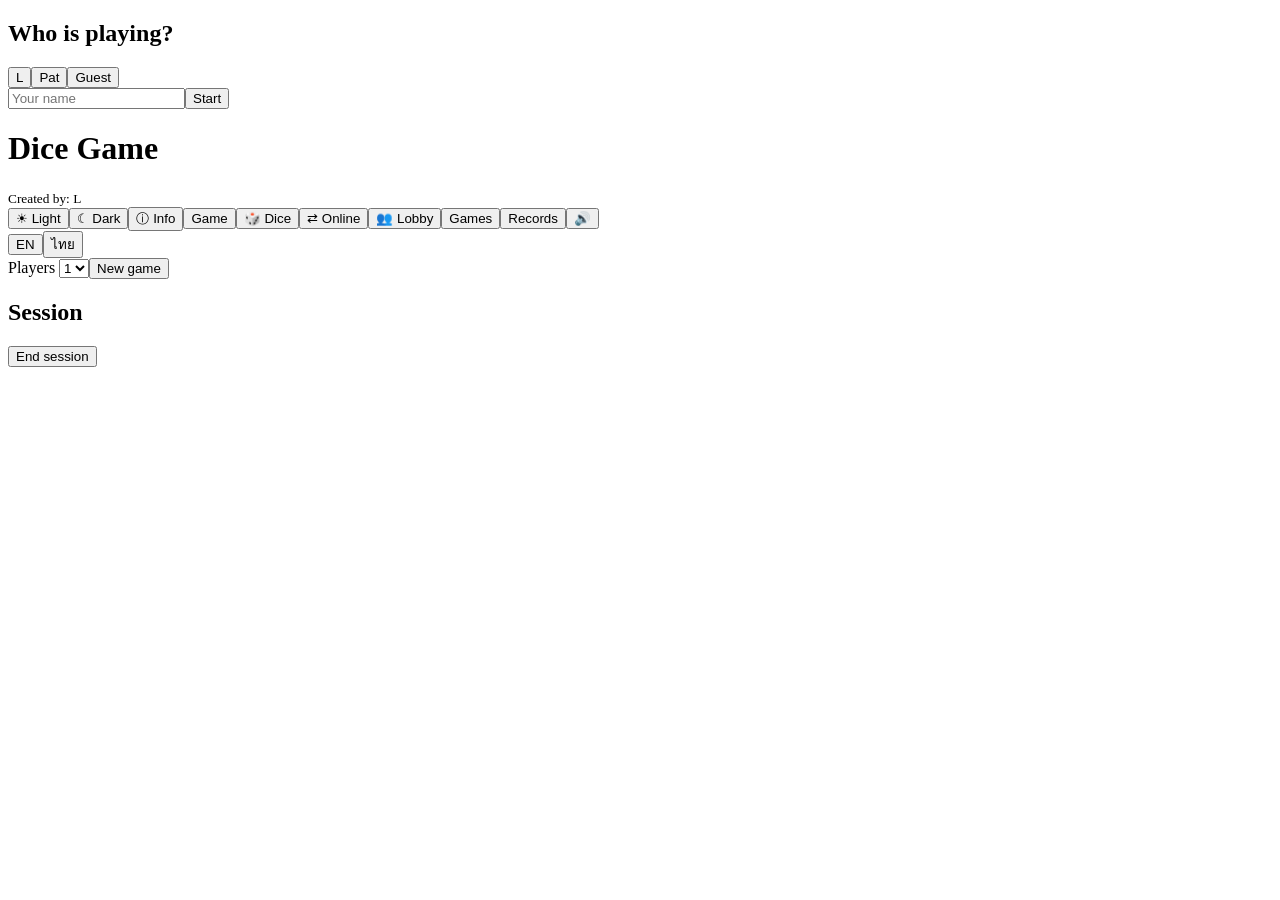
==== Games/Dice-Game/index.html @ 9d04a693 "Copy Dice Game entry page" ====
<!doctype html><html lang="en" class="dark"><head><meta charset="utf-8"><meta name="viewport" content="width=device-width,initial-scale=1,viewport-fit=cover"><meta name="theme-color" content="#173b67"><title>Dice Game</title><link rel="manifest" href="manifest.webmanifest"><link rel="icon" href="icon.svg" type="image/svg+xml"><link rel="apple-touch-icon" href="icon-192.png"><link rel="stylesheet" href="style.css"></head><body><div id="prestart" class="prestart"><div class="prestartCard"><h2>Who is playing?</h2><button id="continueAs" class="continueAs" type="button" hidden></button><div class="prestartChoices"><button data-profile="l">L</button><button data-profile="pat">Pat</button><button data-profile="guest">Guest</button></div><div id="authBox" class="customStart" hidden><input id="authPassword" type="password" minlength="4" placeholder="Password"><button id="authSubmit">Continue</button></div><div class="customStart"><input id="startName" maxlength="40" placeholder="Your name"><button id="startCustom">Start</button></div></div></div><header><div class="brand topBrand"><h1><span data-t="title">Dice Game</span></h1><small>Created by: L</small></div><div class="theme"><button id="light">☀ Light</button><button id="dark">☾ Dark</button><button class="infoBtn" id="infoView">ⓘ Info</button><button id="gameView" data-ui="game">Game</button><button id="diceMode" data-ui="dice">🎲 Dice</button><button id="onlineMode" data-ui="online">⇄ Online</button><button id="lobbyView" data-ui="lobby">👥 Lobby</button><button id="gamesView" data-ui="games">Games</button><button id="recordsView" data-ui="records">Records</button><button id="soundToggle" class="alertToggle" type="button" aria-pressed="true">🔊</button><button id="vibeToggle" class="alertToggle" type="button" aria-pressed="true" hidden>📳</button><button id="logoutBtn" data-ui="logout" hidden>Logout</button></div><div class="language"><button id="installApp" data-ui="install" type="button" hidden>⤓ Install app</button><button id="en">EN</button><button id="th">ไทย</button></div></header><div id="inviteBar" class="inviteBar" role="status" aria-live="polite" hidden></div><main><section class="setup"><label><span data-t="players">Players</span> <select id="count"><option>1</option><option>2</option><option>3</option><option>4</option><option>5</option><option>6</option></select></label><button id="new" data-t="newGame">New game</button></section><div id="turn"></div><section id="lobby" class="lobby" hidden></section><section id="people" class="lobby people" hidden></section><section id="onlinePanel" hidden></section><section id="roller" hidden></section><div id="board"></div><section id="statsView" hidden></section><section id="sessionBox"><h2 id="sessionTitle">Session</h2><div id="sessionSummary"></div><button id="endSession">End session</button></section></main><script src="cpu.js"></script><script src="app.js"></script></body></html>
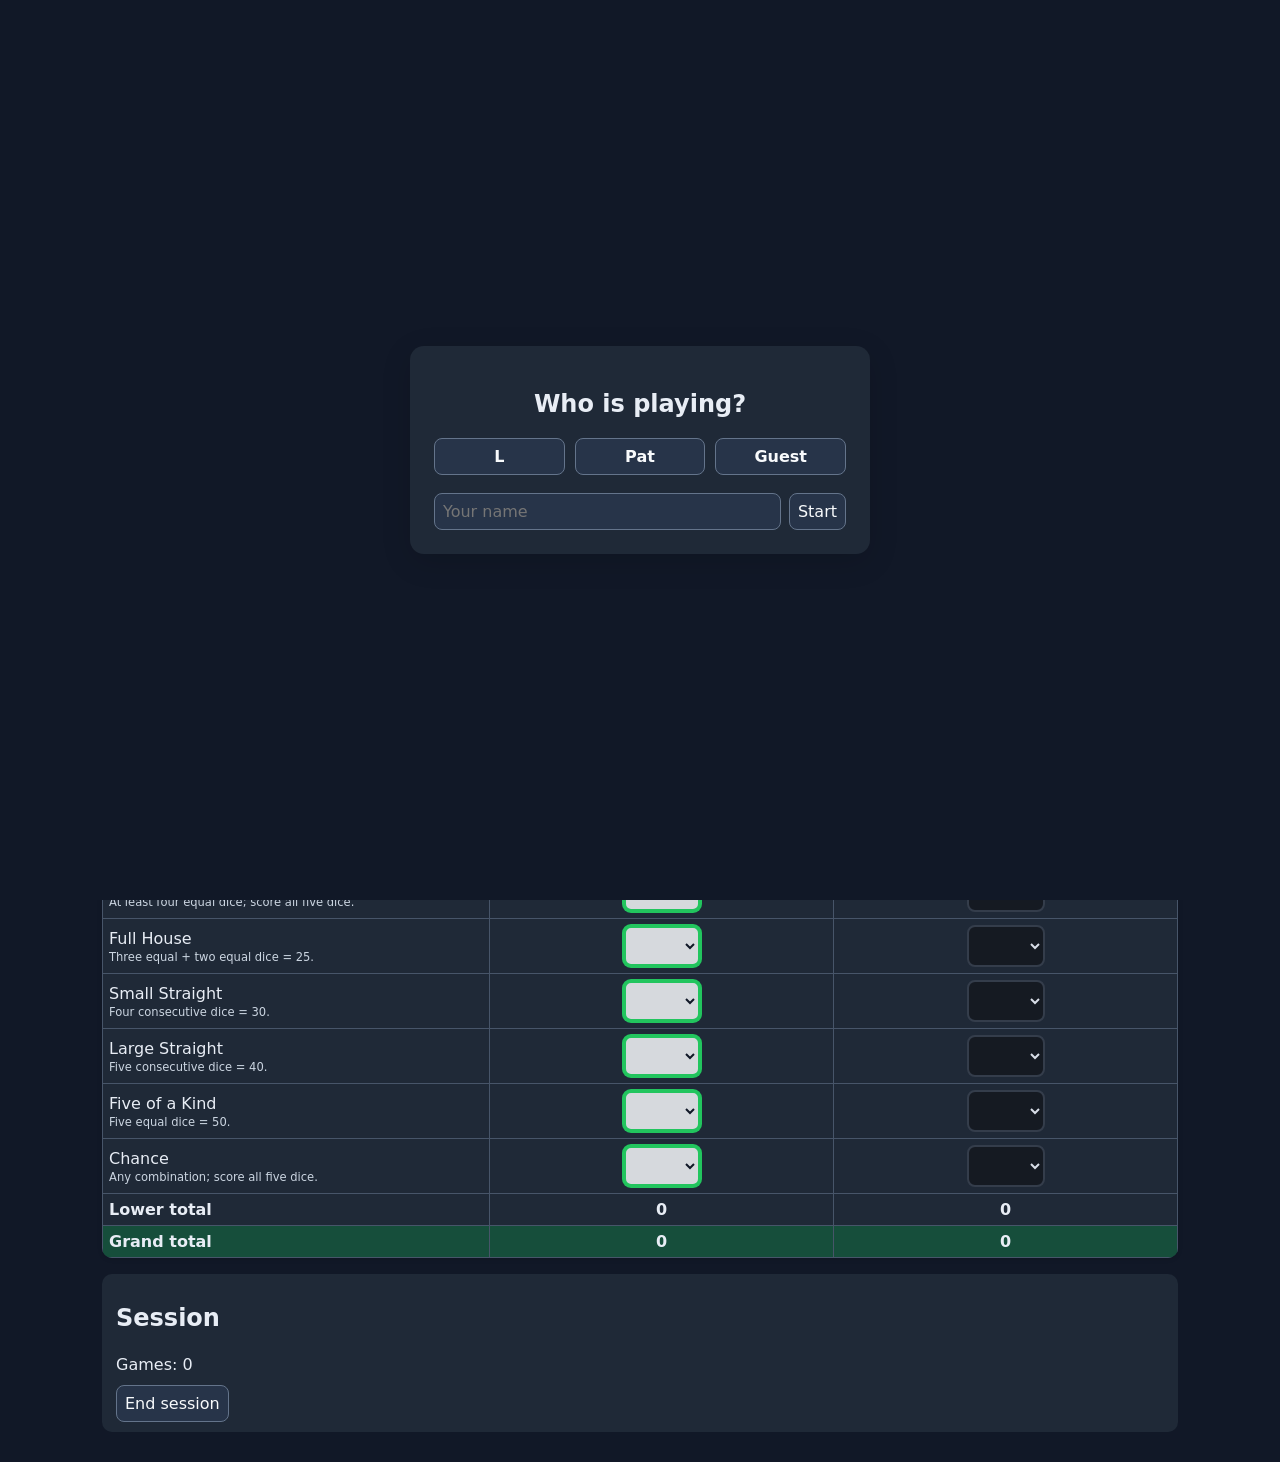
==== commit 92d98b15: "Sync Dice Game index.html from Neutral main 8901c7c9" ====
--- a/Games/Dice-Game/index.html
+++ b/Games/Dice-Game/index.html
@@ -1 +1 @@
-<!doctype html><html lang="en" class="dark"><head><meta charset="utf-8"><meta name="viewport" content="width=device-width,initial-scale=1,viewport-fit=cover"><meta name="theme-color" content="#173b67"><title>Dice Game</title><link rel="manifest" href="manifest.webmanifest"><link rel="icon" href="icon.svg" type="image/svg+xml"><link rel="apple-touch-icon" href="icon-192.png"><link rel="stylesheet" href="style.css"></head><body><div id="prestart" class="prestart"><div class="prestartCard"><h2>Who is playing?</h2><button id="continueAs" class="continueAs" type="button" hidden></button><div class="prestartChoices"><button data-profile="l">L</button><button data-profile="pat">Pat</button><button data-profile="guest">Guest</button></div><div id="authBox" class="customStart" hidden><input id="authPassword" type="password" minlength="4" placeholder="Password"><button id="authSubmit">Continue</button></div><div class="customStart"><input id="startName" maxlength="40" placeholder="Your name"><button id="startCustom">Start</button></div></div></div><header><div class="brand topBrand"><h1><span data-t="title">Dice Game</span></h1><small>Created by: L</small></div><div class="theme"><button id="light">☀ Light</button><button id="dark">☾ Dark</button><button class="infoBtn" id="infoView">ⓘ Info</button><button id="gameView" data-ui="game">Game</button><button id="diceMode" data-ui="dice">🎲 Dice</button><button id="onlineMode" data-ui="online">⇄ Online</button><button id="lobbyView" data-ui="lobby">👥 Lobby</button><button id="gamesView" data-ui="games">Games</button><button id="recordsView" data-ui="records">Records</button><button id="soundToggle" class="alertToggle" type="button" aria-pressed="true">🔊</button><button id="vibeToggle" class="alertToggle" type="button" aria-pressed="true" hidden>📳</button><button id="logoutBtn" data-ui="logout" hidden>Logout</button></div><div class="language"><button id="installApp" data-ui="install" type="button" hidden>⤓ Install app</button><button id="en">EN</button><button id="th">ไทย</button></div></header><div id="inviteBar" class="inviteBar" role="status" aria-live="polite" hidden></div><main><section class="setup"><label><span data-t="players">Players</span> <select id="count"><option>1</option><option>2</option><option>3</option><option>4</option><option>5</option><option>6</option></select></label><button id="new" data-t="newGame">New game</button></section><div id="turn"></div><section id="lobby" class="lobby" hidden></section><section id="people" class="lobby people" hidden></section><section id="onlinePanel" hidden></section><section id="roller" hidden></section><div id="board"></div><section id="statsView" hidden></section><section id="sessionBox"><h2 id="sessionTitle">Session</h2><div id="sessionSummary"></div><button id="endSession">End session</button></section></main><script src="cpu.js"></script><script src="app.js"></script></body></html>+<!doctype html><html lang="en" class="dark"><head><meta charset="utf-8"><meta name="viewport" content="width=device-width,initial-scale=1,viewport-fit=cover"><meta name="theme-color" content="#173b67"><title>Dice Game</title><link rel="manifest" href="manifest.webmanifest"><link rel="icon" href="icon.svg" type="image/svg+xml"><link rel="apple-touch-icon" href="icon-192.png"><link rel="stylesheet" href="style.css"></head><body><div id="prestart" class="prestart"><div class="prestartCard"><h2>Who is playing?</h2><button id="continueAs" class="continueAs" type="button" hidden></button><div class="prestartChoices"><button data-profile="l">L</button><button data-profile="pat">Pat</button><button data-profile="guest">Guest</button></div><div id="authBox" class="customStart" hidden><input id="authPassword" type="password" minlength="4" placeholder="Password"><button id="authSubmit">Continue</button></div><div class="customStart"><input id="startName" maxlength="40" placeholder="Your name"><button id="startCustom">Start</button></div></div></div><header><div class="brand topBrand"><h1><span data-t="title">Dice Game</span></h1><small>Created by: L</small></div><div class="theme"><button id="light">☀ Light</button><button id="dark">☾ Dark</button><button class="infoBtn" id="infoView">ⓘ Info</button><button id="gameView" data-ui="game">Game</button><button id="diceMode" data-ui="dice">🎲 Dice</button><button id="onlineMode" data-ui="online">⇄ Online</button><button id="lobbyView" data-ui="lobby">👥 Lobby</button><button id="gamesView" data-ui="games">Games</button><button id="recordsView" data-ui="records">Records</button><button id="soundToggle" class="alertToggle" type="button" aria-pressed="true">🔊</button><button id="vibeToggle" class="alertToggle" type="button" aria-pressed="true" hidden>📳</button><button id="logoutBtn" data-ui="logout" hidden>Logout</button></div><div class="language"><button id="installApp" data-ui="install" type="button" hidden>⤓ Install app</button><button id="en">EN</button><button id="th">ไทย</button></div></header><div id="inviteBar" class="inviteBar" role="status" aria-live="polite" hidden></div><main><section class="setup"><label><span data-t="players">Players</span> <select id="count"><option>1</option><option>2</option><option>3</option><option>4</option><option>5</option><option>6</option></select></label><button id="playModeBtn" class="playModeBtn" type="button">⛶ Fullscreen</button><button id="new" data-t="newGame">New game</button></section><button id="playExit" class="playExit" type="button" hidden>✕ Exit</button><div id="turn"></div><section id="lobby" class="lobby" hidden></section><section id="people" class="lobby people" hidden></section><section id="onlinePanel" hidden></section><section id="roller" hidden></section><div id="board"></div><section id="statsView" hidden></section><section id="sessionBox"><h2 id="sessionTitle">Session</h2><div id="sessionSummary"></div><button id="endSession">End session</button></section></main><script src="cpu.js"></script><script src="app.js"></script></body></html>
--- a/Games/Dice-Game/style.css
+++ b/Games/Dice-Game/style.css
@@ -0,0 +1,224 @@
+:root{font-family:system-ui,-apple-system,"Noto Sans Thai",sans-serif;color:#172033;background:#f4f7fb}*{box-sizing:border-box}body{margin:0;background:#f4f7fb}header{position:sticky;top:0;z-index:3;background:#173b67;color:#fff;padding:10px 16px;display:grid;grid-template-columns:1fr auto 1fr;align-items:center;gap:10px}.theme{justify-self:start}.language{justify-self:end}.theme,.language{display:flex;gap:6px}.brand{text-align:center}.brand h1{margin:0;font-size:1.35rem}.brand small{display:block;font-size:.68rem;opacity:.8;margin-top:2px}button,select,input{font:inherit;padding:8px;border:1px solid #b7c4d6;border-radius:8px;background:#fff}button{cursor:pointer}main{max-width:1100px;margin:auto;padding:0 12px 30px}.setup{display:flex;gap:10px;align-items:center;justify-content:space-between;margin:14px 0}#turn{padding:9px 12px;margin:10px 0;background:#fff3cd;border-radius:9px;font-weight:700}.tablewrap{overflow:auto;background:#fff;border-radius:10px;box-shadow:0 1px 5px #0002}table{border-collapse:collapse;width:100%;table-layout:fixed}th,td{border:1px solid #d8e0ea;padding:6px;text-align:center}th:first-child,td:first-child{text-align:left;width:36%;min-width:230px;background:#fff}thead th:not(:first-child),tbody td:not(:first-child){width:auto}.section td{font-weight:700;background:#e9f0f8!important}.total td,.grand td{font-weight:800}.grand td{background:#e6f4ea}.playerpick{width:100%}.playerpick select{width:100%;min-width:0;text-align:center;font-weight:700}.playerpick input{width:100%;margin-top:4px}.score{display:block;width:78px;min-width:78px;height:42px;margin:auto;text-align:center;font-weight:700}.hint{display:block;font-size:.72rem;color:#65758b;font-weight:400;margin-top:2px}.cat{display:flex;align-items:center;justify-content:space-between;gap:12px}.dice{display:inline-flex;flex:none}#records,#sessionBox{background:#fff;border-radius:10px;padding:10px 14px;margin-top:16px}#records{padding-left:40px}#sessionSummary{line-height:1.6;margin-bottom:8px}.muted{font-size:.8rem;color:#65758b}
+html.dark,html.dark body{background:#111827;color:#e8edf5}html.dark main{color:#e8edf5}html.dark .tablewrap,html.dark #records,html.dark #sessionBox{background:#1f2937}html.dark th,html.dark td{border-color:#475569}html.dark th:first-child,html.dark td:first-child{background:#1f2937;color:#e8edf5}html.dark .section td{background:#334155!important}html.dark .grand td{background:#164e3b}html.dark button,html.dark input,html.dark select{color:#f8fafc;border-color:#64748b;background:#273449}html.dark #turn{background:#493b13;color:#fff}html.dark .hint,html.dark .muted{color:#cbd5e1}
+html.dark select.score.inactive:disabled{background:#151a22!important;color:#d8dee8!important;-webkit-text-fill-color:#d8dee8!important;border:2px solid #343d4b!important;opacity:1!important}html.dark select.score.active:not(:disabled){background:#d6d9dd!important;color:#111827!important;-webkit-text-fill-color:#111827!important;border:3px solid #22c55e!important;box-shadow:0 0 0 1px #22c55e!important;opacity:1!important}html.dark select.score.used,html.dark select.score.used:disabled{background:#d6d9dd!important;color:#111827!important;-webkit-text-fill-color:#111827!important;border:3px solid #ef4444!important;box-shadow:0 0 0 1px #ef4444!important;opacity:1!important}select.score.active{border:3px solid #22c55e}select.score.used{border:3px solid #ef4444}.dark .die{background:linear-gradient(145deg,#e5e7eb,#bfc7d1);border:2px solid #94a3b8;box-shadow:2px 2px 5px #0006}.dark .die i{background:transparent}.dark .d1 .p5,.dark .d2 .p1,.dark .d2 .p9,.dark .d3 .p1,.dark .d3 .p5,.dark .d3 .p9,.dark .d4 .p1,.dark .d4 .p3,.dark .d4 .p7,.dark .d4 .p9,.dark .d5 .p1,.dark .d5 .p3,.dark .d5 .p5,.dark .d5 .p7,.dark .d5 .p9,.dark .d6 .p1,.dark .d6 .p3,.dark .d6 .p4,.dark .d6 .p6,.dark .d6 .p7,.dark .d6 .p9{background:#111827!important}
+@media(max-width:700px){main{padding:0 6px 20px}header{padding:8px 6px}.theme button,.language button{padding:6px}.theme button{font-size:.78rem}.brand h1{font-size:1.05rem}th:first-child,td:first-child{width:34%;min-width:170px}.score{width:68px;min-width:68px}.die{width:36px;height:36px;padding:4px}.die i{width:7px;height:7px}}.dice{display:inline-flex!important;align-items:center!important;justify-content:center!important;min-width:48px!important}.die-svg{display:block!important;width:44px!important;height:44px!important;min-width:44px!important;visibility:visible!important;opacity:1!important}html.dark .die-svg rect{fill:#d1d5db}html.dark .die-svg circle{fill:#111827}.cat{min-height:48px}@media(max-width:600px){body{font-size:14px}header{position:sticky;grid-template-columns:1fr auto 1fr;gap:4px;padding:6px}.theme,.language{gap:3px}.theme button,.language button{padding:5px 6px;font-size:12px}.brand h1{font-size:1rem}.brand small{font-size:.55rem}.setup{margin:8px 0}.setup button,.setup select{padding:6px}#turn{margin:6px 0;padding:7px 9px}.tablewrap{border-radius:6px}table{min-width:680px}th,td{padding:4px 3px}th:first-child,td:first-child{width:180px;min-width:180px}.playerpick select{padding:6px 3px;font-size:12px}.score{width:58px;min-width:58px;height:36px;padding:4px}.cat{min-height:40px}.die-svg{width:36px!important;height:36px!important;min-width:36px!important}.hint{font-size:.66rem}#records,#sessionBox{margin-top:10px;padding:8px 10px}}@media(max-width:420px) and (orientation:portrait){table{min-width:650px}main{padding:0 4px 18px}th:first-child,td:first-child{width:165px;min-width:165px}.score{width:54px;min-width:54px}.die-svg{width:32px!important;height:32px!important;min-width:32px!important}.theme button{font-size:0}.theme button:first-child:after{content:"☀"}.theme button:last-child:after{content:"☾"}.brand small{display:none}}@media(max-height:500px) and (orientation:landscape){header{position:static;padding:5px 8px}.setup{margin:6px 0}#turn{margin:5px 0}th,td{padding:3px}.score{height:34px}.die-svg{width:32px!important;height:32px!important;min-width:32px!important}.cat{min-height:36px}}.infoBtn{display:inline-flex;align-items:center;padding:8px;border:1px solid #b7c4d6;border-radius:8px;background:#fff;color:#172033;text-decoration:none}.dark .infoBtn{background:#273449;color:#f8fafc;border-color:#64748b}@media(max-width:420px){.infoBtn{padding:5px 6px;font-size:12px}}#roller{background:#fff;border-radius:10px;padding:12px;margin:10px 0;box-shadow:0 1px 5px #0002}.dark #roller{background:#1f2937}.rollerHead{display:flex;justify-content:space-between;align-items:center;font-size:1.1rem}.rollDice{display:flex;justify-content:center;gap:12px;flex-wrap:wrap;margin:14px 0}.rollDie{display:flex;flex-direction:column;align-items:center;gap:3px;padding:7px;border:3px solid transparent}.rollDie.held{border-color:#22c55e;background:#dcfce7}.dark .rollDie.held{background:#14532d}.rollDie small{font-size:.65rem;font-weight:800}.rollActions{text-align:center}.rollActions button{font-size:1.05rem;font-weight:700;padding:9px 20px}.scoreChoices{display:flex;gap:7px;flex-wrap:wrap;justify-content:center;margin-top:10px}.scoreChoices h3{width:100%;text-align:center;margin:5px}.choice{min-width:120px}.infoBtn,#diceMode{white-space:nowrap}@media(max-width:420px){.rollDice{gap:5px}.rollDie{padding:4px}.rollDie .die-svg{width:42px!important;height:42px!important}.choice{min-width:100px;font-size:.8rem}}#onlinePanel{background:#fff;border-radius:10px;padding:12px;margin:10px 0}.dark #onlinePanel{background:#1f2937}.onlineActions{display:flex;gap:8px;flex-wrap:wrap;margin:12px 0}.onlineActions input{min-width:130px;text-transform:uppercase}#onlineStatus{padding:8px 0}.infoBtn,#diceMode,#onlineMode{white-space:nowrap}.gameRow{display:flex;justify-content:space-between;align-items:center;gap:10px;padding:8px 4px;border-top:1px solid #475569}.gameRow:first-child{border-top:0}.gameRow button{flex:none}@media(max-width:520px){.gameRow{align-items:flex-start}.gameRow div{font-size:.85rem}}.score.suggested{background:#dcfce7!important;color:#14532d!important;-webkit-text-fill-color:#14532d!important;border:3px solid #22c55e!important;font-weight:900!important}.dark .score.suggested{background:#bbf7d0!important;color:#052e16!important;-webkit-text-fill-color:#052e16!important}.rollDie .die-svg{transition:transform .1s linear}.rollDie:not(.held) .die-svg{will-change:transform}.scoreChoices{display:none!important}
+.prestart{position:fixed;inset:0;z-index:100;background:#f4f7fb;display:flex;align-items:center;justify-content:center;padding:20px}.prestart.hidden{display:none}.prestartCard{width:min(460px,100%);background:#fff;border-radius:14px;padding:24px;box-shadow:0 8px 30px #0002;text-align:center}.prestartChoices{display:grid;grid-template-columns:repeat(3,1fr);gap:10px;margin:18px 0}.prestartChoices button{font-weight:800}.customStart{display:flex;gap:8px}.customStart input{flex:1;min-width:0}.dark .prestart{background:#111827}.dark .prestartCard{background:#1f2937;color:#e8edf5}.endGame{margin-left:6px;border-color:#ef4444!important}.gameActions{display:flex;gap:6px;flex:none}@media(max-width:520px){.prestartChoices{grid-template-columns:1fr}.customStart{flex-direction:column}.gameActions{flex-direction:column}}
+
+/* Compact phone portrait: keep two player columns visible and preserve useful header controls. */
+@media (max-width:600px) and (orientation:portrait){
+  header{grid-template-columns:auto 1fr auto;gap:3px;padding:6px 5px}
+  .theme{gap:2px;min-width:0}
+  .theme button,.infoBtn{width:32px;height:34px;padding:4px;font-size:0;display:inline-flex;align-items:center;justify-content:center}
+  #light::after{content:"☀";font-size:17px}
+  #dark::after{content:"☾";font-size:17px}
+  .infoBtn{font-size:0}
+  .infoBtn::after{content:"ⓘ";font-size:17px}
+  #diceMode::after{content:"🎲";font-size:16px}
+  #onlineMode{width:auto;min-width:52px;padding:4px 6px;font-size:12px}
+  #onlineMode::after{content:none}
+  .language{gap:2px}
+  .language button{padding:5px 6px;font-size:12px}
+  .brand h1{font-size:.95rem}
+  .brand small{display:block;font-size:.5rem;line-height:1;margin-top:1px;white-space:nowrap}
+  .tablewrap{overflow-x:auto}
+  table{min-width:0;table-layout:fixed}
+  th,td{padding:3px 2px}
+  th:first-child,td:first-child{width:40%;min-width:0}
+  thead th:not(:first-child),tbody td:not(:first-child){width:30%}
+  .playerpick select{width:100%;height:34px;padding:3px 2px;font-size:12px}
+  .playerpick input{width:100%;height:32px;padding:3px;margin-top:2px;font-size:12px}
+  .score{width:54px;min-width:0;max-width:100%;height:34px;padding:2px;margin:auto;font-size:13px}
+  .cat{gap:4px;min-height:34px}
+  .die-svg{width:30px!important;height:30px!important;min-width:30px!important}
+  .hint{font-size:.61rem;line-height:1.15}
+}
+@media (max-width:420px) and (orientation:portrait){
+  table{min-width:0}
+  th:first-child,td:first-child{width:40%;min-width:0}
+  .score{width:50px}
+  .theme button,.infoBtn{width:29px}
+  #onlineMode{width:auto;min-width:48px;font-size:11px}
+  .brand h1{font-size:.9rem}
+}
+
+.navBtn{display:inline-flex;align-items:center;padding:8px;border:1px solid #b7c4d6;border-radius:8px;background:#fff;color:#172033;text-decoration:none;white-space:nowrap}.dark .navBtn{background:#273449;color:#f8fafc;border-color:#64748b}.historyList{display:grid;gap:10px}.historyCard,.recordsPage{background:#fff;border-radius:10px;padding:12px 14px;box-shadow:0 1px 5px #0002}.historyCard div{margin-top:5px}.recordsPage{padding-left:42px}.recordsPage li{padding:8px}.recordsPage li span{float:right}.subHeader{display:flex;justify-content:space-between;align-items:center}.subHeader nav{display:flex;gap:6px}
+@media(max-width:700px){header:not(.subHeader){grid-template-columns:1fr!important;grid-template-areas:"brand" "menus";gap:5px}.brand{grid-area:brand;justify-self:center}.brand small{display:block!important;font-size:.55rem!important}.theme{grid-area:menus;justify-self:start}.language{grid-area:menus;justify-self:end}.navBtn{padding:5px 6px;font-size:11px}.subHeader{flex-direction:column;gap:6px}.subHeader .brand{order:0}.subHeader nav{order:1}}
+
+.emptyDie{display:block;width:44px;height:44px;border:2px dashed #94a3b8;border-radius:7px;background:transparent}.computerLabel{width:100%;padding:8px;text-align:center;font-weight:800;border:1px solid #64748b;border-radius:8px;background:#273449;color:#f8fafc}#logoutBtn{white-space:nowrap}@media(max-width:600px){.emptyDie{width:36px;height:36px}}
+
+#statsView{margin-top:10px}#statsView h2{margin:14px 0 10px}.dark #statsView .historyCard,.dark #statsView .recordsPage{background:#202c3c;color:#e8edf5}.dark #statsView{color:#e8edf5}
+
+@media(max-width:600px) and (orientation:portrait){#gamesView,#recordsView,#logoutBtn{width:auto!important;min-width:0!important;padding:4px 5px!important;font-size:10px!important}#gamesView::after,#recordsView::after,#logoutBtn::after{content:none!important}}
+
+header{grid-template-columns:1fr auto;grid-template-areas:"brand brand" "theme language";row-gap:5px}.topBrand{grid-area:brand;justify-self:center;text-align:center}.theme{grid-area:theme}.language{grid-area:language}.topBrand h1{margin:0}.topBrand small{display:block}
+@media(max-width:600px){header{grid-template-columns:1fr auto!important;grid-template-areas:"brand brand" "theme language"!important}.theme{display:flex;flex-wrap:nowrap;gap:3px}.theme button,.theme .infoBtn{min-width:34px}.topBrand{grid-area:brand!important}.language{grid-area:language!important}}
+@media(max-width:430px){#gamesView{font-size:0!important}#gamesView::after{content:"🎮"!important;font-size:16px!important}#recordsView{font-size:0!important}#recordsView::after{content:"🏆"!important;font-size:16px!important}#logoutBtn{font-size:0!important}#logoutBtn::after{content:"↪"!important;font-size:17px!important}#gameView{font-size:11px!important}#diceMode{font-size:0!important}#diceMode::after{content:"🎲"!important;font-size:16px!important}}
+
+#turn.turnNotice{outline:3px solid #22c55e;box-shadow:0 0 0 4px #22c55e33;font-size:1.05em}
+[hidden]{display:none!important}
+@media(max-width:900px){.theme{flex-wrap:wrap!important;min-width:0;row-gap:3px}}
+@media(min-width:601px) and (max-width:700px){.theme{max-width:calc(100% - 100px)}}
+
+/* Player headers: compact static names once the game started; green ring marks the active player. */
+.playerBox{width:100%;border:3px solid transparent;border-radius:10px;padding:1px}
+.playerName{min-height:38px;display:flex;align-items:center;justify-content:center;padding:4px 6px;font-weight:800;line-height:1.15;background:#f1f5f9;border-color:#cbd5e1;overflow:hidden;text-overflow:ellipsis;word-break:break-word}
+html.dark .playerName{background:#273449;color:#f8fafc;border-color:#475569}
+th.activePlayer .playerBox{border-color:#16a34a;box-shadow:0 0 0 2px #16a34a59}
+html.dark th.activePlayer .playerBox{border-color:#22c55e;box-shadow:0 0 0 2px #22c55e59}
+.playerpick select,.playerpick input{min-height:38px}
+td.bonusEarned,html.dark td.bonusEarned{background:#16a34a!important;color:#fff!important;font-weight:900}
+#roller{margin-bottom:16px}
+.tablewrap{max-width:100%;overflow-x:auto;-webkit-overflow-scrolling:touch}
+@media(max-width:600px){.playerName{min-height:34px;font-size:13px;padding:3px 4px}.playerpick select,.playerpick input{min-height:34px}}
+
+/* Turn alert toggles (sound / vibration), computer level tag, full online games. */
+.alertToggle{white-space:nowrap}
+.alertToggle .ic{font-size:15px;line-height:1}
+.alertToggle .lbl{margin-left:4px}
+.alertToggle.off{opacity:.75}
+.alertToggle::after{content:none!important}
+@media(max-width:700px){.alertToggle .lbl{display:none}
+.theme .alertToggle{width:auto!important;min-width:32px;padding:4px 6px!important}
+.alertToggle .ic{font-size:16px}
+}
+.cpuLevelTag{display:block;font-size:.72em;font-weight:600;opacity:.8;margin-top:1px}
+.playerName{flex-direction:column}
+.seatStatus{font-weight:700;color:#166534}
+.seatStatus.full{color:#b91c1c}
+html.dark .seatStatus{color:#86efac}
+html.dark .seatStatus.full{color:#fca5a5}
+.gameFull{opacity:.8}
+.joinListed:disabled{opacity:.55;cursor:not-allowed}
+@media(pointer:coarse){.theme button,.language button,.setup button,.setup select,#rollBtn,#endSession{min-height:44px;min-width:44px}.digitalScore{min-height:36px;min-width:44px}}
+#rollBtn{min-height:44px}
+#installApp[hidden]{display:none!important}#installApp{white-space:nowrap;font-weight:700}
+
+
+/* Dice Game UX: scale the five roller dice to use available space, while staying responsive. */
+#roller .rollDice{gap:clamp(8px,1.2vw,16px)}
+#roller .rollDie{padding:clamp(5px,.7vw,9px)}
+#roller .rollDie .die-svg,#roller .emptyDie{width:clamp(52px,6vw,88px)!important;height:clamp(52px,6vw,88px)!important;min-width:clamp(52px,6vw,88px)!important}
+#roller .emptyDie{display:flex;align-items:center;justify-content:center;font-size:clamp(18px,2vw,28px)}
+@media(max-width:600px){#roller .rollDice{gap:4px;flex-wrap:nowrap}#roller .rollDie{padding:3px;min-width:0}#roller .rollDie .die-svg,#roller .emptyDie{width:clamp(44px,12vw,54px)!important;height:clamp(44px,12vw,54px)!important;min-width:clamp(44px,12vw,54px)!important}}
+@media(max-width:380px){#roller .rollDice{gap:2px}#roller .rollDie{padding:2px}#roller .rollDie .die-svg,#roller .emptyDie{width:44px!important;height:44px!important;min-width:44px!important}}
+
+/* Roll counter traffic light: 0/3 neutral, 1/3 green, 2/3 amber, 3/3 red. */
+#rollBtn{border-width:3px;transition:border-color .15s ease,background-color .15s ease,box-shadow .15s ease}
+#rollBtn.roll-stage-1{border-color:#22c55e;background:#dcfce7;color:#14532d;box-shadow:0 0 0 1px #22c55e55}
+#rollBtn.roll-stage-2{border-color:#f59e0b;background:#fef3c7;color:#78350f;box-shadow:0 0 0 1px #f59e0b55}
+#rollBtn.roll-stage-3{border-color:#ef4444;background:#fee2e2;color:#7f1d1d;box-shadow:0 0 0 1px #ef444455}
+html.dark #rollBtn.roll-stage-1{background:#14532d;color:#dcfce7}
+html.dark #rollBtn.roll-stage-2{background:#78350f;color:#fef3c7}
+html.dark #rollBtn.roll-stage-3{background:#7f1d1d;color:#fee2e2}
+.lobby{background:#fff;border-radius:10px;padding:12px;margin:10px 0;display:grid;gap:10px}
+.dark .lobby{background:#1f2937;color:#e8edf5}
+.lobbyHead{display:flex;justify-content:space-between;align-items:center;gap:8px;flex-wrap:wrap}
+.lobbySeats{list-style:none;margin:0;padding:0;display:grid;gap:6px}
+.lobbySeat{display:flex;align-items:center;flex-wrap:wrap;gap:6px;padding:7px 9px;border-radius:9px;background:#eef2f7;min-width:0}
+.dark .lobbySeat{background:#273449}
+.lobbySeat b{overflow-wrap:anywhere}
+.seatTag{font-size:.78rem;padding:2px 7px;border-radius:999px;background:#dbeafe;color:#1e3a8a;white-space:nowrap}
+.seat-computer .seatTag{background:#ede9fe;color:#4c1d95}
+.seat-local .seatTag{background:#fef3c7;color:#78350f}
+.seat-invite .seatTag{background:#ffedd5;color:#9a3412}
+.seat-open .seatTag{background:#e5e7eb;color:#374151}
+.seatRemove{margin-left:auto;min-width:36px;min-height:36px}
+.lobbyAdd,.lobbyUsers,.lobbyStart{display:flex;flex-wrap:wrap;align-items:center;gap:6px}
+.lobbyAdd input{flex:1 1 160px;min-width:0}
+.lobbyUsers b{flex-basis:100%}
+.lobby button,.lobby select,.lobby input,.inviteBar button,.continueAs{min-height:40px}
+#lobbyStart{font-weight:700}
+.lobby .muted{opacity:.75}
+.inviteBar{position:sticky;top:0;z-index:20;display:grid;gap:6px;margin:6px 0;padding:8px 10px;border-radius:10px;background:#dcfce7;color:#14532d}
+.dark .inviteBar{background:#14532d;color:#ecfdf5}
+.inviteRow{display:flex;flex-wrap:wrap;justify-content:space-between;align-items:center;gap:6px}
+.inviteBtns{display:flex;gap:6px}
+.continueAs{display:block;width:100%;margin:0 0 12px;font-weight:700}
+.continueAs[hidden]{display:none}
+@media (max-width:420px){.lobby{padding:9px}.lobbyAdd>*,.lobbyStart>button{flex:1 1 auto}.inviteBtns{width:100%}.inviteBtns button{flex:1}}
+
+
+/* End-of-game ranking and richer game help. */
+.gameResult{background:#fff;border-radius:12px;padding:14px 16px;margin:12px 0;box-shadow:0 1px 5px #0002}.dark .gameResult{background:#1f2937;color:#e8edf5}.gameResult h2{margin:0 0 8px}.winnerBanner{padding:10px 12px;border-radius:9px;background:#dcfce7;color:#14532d;margin-bottom:8px}.dark .winnerBanner{background:#14532d;color:#dcfce7}.gameResult ol{list-style:none;margin:0;padding:0}.gameResult li{display:grid;grid-template-columns:42px 1fr auto;gap:8px;align-items:center;padding:8px 4px;border-top:1px solid #d8e0ea}.dark .gameResult li{border-color:#475569}.resultPlace{font-size:1.25rem;text-align:center}.helpIntro{background:#e9f0f8;border-radius:10px;padding:12px 14px;margin:10px 0;line-height:1.5}.dark .helpIntro{background:#334155}.helpFlow{display:flex;align-items:center;justify-content:center;gap:8px;flex-wrap:wrap;margin:12px 0;font-weight:800}.helpFlow span:nth-child(odd){padding:8px 10px;border:1px solid #94a3b8;border-radius:9px}.helpGrid{grid-template-columns:repeat(4,minmax(0,1fr))}.diceExample{font-size:2rem;line-height:1.5;letter-spacing:.1em;text-align:center;white-space:normal}.tip{border-left:4px solid #22c55e;padding-left:9px}.helpGreen{color:#16a34a}.helpAmber{color:#d97706}.helpRed{color:#dc2626}@media(max-width:520px){.gameResult{padding:10px}.gameResult li{grid-template-columns:36px 1fr auto;font-size:.9rem}.helpFlow{gap:5px}.helpFlow span:nth-child(odd){padding:6px 7px;font-size:.88rem}}
+.people .personList{list-style:none;margin:0;padding:0;display:grid;gap:6px}
+.person{display:flex;flex-wrap:wrap;align-items:center;justify-content:space-between;gap:6px 10px;padding:8px 10px;border-radius:8px;background:rgba(127,127,127,.1)}
+/* Name and status are separated by a real space in the DOM ("L In a game"), not by flex gap (unsupported on older mobile browsers). */
+.person .pName{display:block;min-width:0;overflow-wrap:anywhere}
+.person .pDot{display:inline-block;vertical-align:middle;margin-right:8px;width:10px;height:10px;border-radius:50%;background:#9ca3af;flex:none}
+.person.st-available .pDot{background:#16a34a}.person.st-busy .pDot{background:#f59e0b}
+.person .pState{font-size:.85em;opacity:.8}.person .pNote{font-size:.85em;opacity:.8}
+.person .pAct{display:flex;flex-wrap:wrap;gap:6px;align-items:center}
+.person.st-offline{opacity:.55}
+.people button{min-height:44px;padding:6px 12px}
+.offlineList summary{cursor:pointer;min-height:40px;display:flex;align-items:center}
+@media (max-width:420px){.person .pAct{width:100%}.person .pAct button{flex:1}}
+/* Phone portrait header: icon-only buttons need an icon each (Lobby had none and showed up empty); buttons wrap onto further rows instead of
+   shrinking below a usable touch size, so every navigation target stays visible and reachable without horizontal scrolling. */
+@media (max-width:600px) and (orientation:portrait){.theme{flex-wrap:wrap!important;row-gap:4px;overflow:visible}.theme button,.theme .infoBtn{flex:none;width:auto;min-width:38px;height:38px}.theme #gamesView,.theme #recordsView,.theme #logoutBtn{min-width:38px!important}#lobbyView{font-size:0!important}#lobbyView::before{content:"👥";font-size:18px;line-height:1;display:inline-block}}
+
+@media(max-width:1100px){.helpGrid{grid-template-columns:repeat(3,minmax(0,1fr))}}
+@media(max-width:600px){.helpGrid{grid-template-columns:repeat(2,minmax(0,1fr))}.diceExample{font-size:1.75rem}}
+.lastScoreNotice{margin:0 0 10px;padding:9px 12px;border-radius:9px;background:#e0f2fe;color:#0c4a6e;font-weight:700;text-align:center}.dark .lastScoreNotice{background:#164e63;color:#ecfeff}
+/* Play mode (⛶): fixed one-screen layout sized by playFit() to the visible viewport; header, navigation and session panels are hidden. */
+.playModeBtn{white-space:nowrap;font-weight:700}
+.playExit[hidden],html:not(.playMode) .playExit{display:none!important}
+html.playMode,html.playMode body{overflow:hidden!important;height:100%;overscroll-behavior:none;touch-action:manipulation}
+html.playMode header,html.playMode #inviteBar,html.playMode .setup,html.playMode #sessionBox,html.playMode #statsView,html.playMode #onlinePanel,html.playMode #people,html.playMode #records,html.playMode #roller .rollerHead,html.playMode #roller .lastScoreNotice{display:none!important}
+html.playMode main{position:fixed;z-index:20;left:var(--pm-left,0);top:var(--pm-top,0);width:var(--pm-w,100vw);height:var(--pm-h,100dvh);max-width:none;margin:0;
+  padding:max(4px,env(safe-area-inset-top)) max(4px,env(safe-area-inset-right)) max(4px,env(safe-area-inset-bottom)) max(4px,env(safe-area-inset-left));
+  display:grid;grid-template-columns:minmax(0,1fr) auto;grid-template-rows:auto auto minmax(0,1fr);grid-template-areas:"turn exit" "roller roller" "board board";gap:4px;overflow:hidden;background:#f4f7fb}
+html.dark.playMode main{background:#111827}
+html.playMode .playExit{grid-area:exit;align-self:center;min-height:34px;min-width:44px;padding:2px 10px!important;font-weight:800;white-space:nowrap;border-color:#ef4444}
+html.playMode #turn{grid-area:turn;margin:0;padding:3px 8px;font-size:13px;line-height:1.25;min-width:0;align-self:center;white-space:nowrap;overflow:hidden;text-overflow:ellipsis}
+html.playMode #roller{grid-area:roller;margin:0!important;padding:3px 4px!important;display:flex;align-items:center;justify-content:center;gap:6px;min-width:0}
+html.playMode #roller[hidden]{display:none!important}
+html.playMode:not(.pmLand) #roller .rollDice{--pm-die:clamp(30px,min(calc((var(--pm-w,100vw) - 150px) / 5.4),calc(var(--pm-h,100dvh) * .085)),64px);display:grid!important;grid-template-columns:repeat(5,auto);gap:4px!important;margin:0!important;flex-wrap:nowrap}
+html.playMode #roller .rollDie{position:relative;padding:2px!important;margin:0;min-width:0;border-width:3px;gap:0}
+html.playMode #roller .rollDie .die-svg,html.playMode #roller .emptyDie{width:var(--pm-die)!important;height:var(--pm-die)!important;min-width:var(--pm-die)!important;font-size:calc(var(--pm-die) * .4)}
+html.playMode #roller .rollDie small{position:absolute;left:0;right:0;bottom:-1px;font-size:9px;line-height:1;pointer-events:none}
+html.playMode #roller .rollActions{margin:0}
+html.playMode #roller #rollBtn{min-height:44px;min-width:76px;padding:4px 8px!important;font-size:15px;white-space:nowrap}
+html.playMode #board,html.playMode #lobby{grid-area:board;min-height:0;min-width:0;margin:0;overflow:hidden}
+html.playMode #lobby{overflow:auto}
+html.playMode #board[hidden]{display:none!important}
+html.playMode .pmBoard{display:flex;flex-direction:column;height:100%;width:100%}
+html.playMode .pmTable{width:100%;table-layout:fixed;border-collapse:collapse;font-size:var(--pm-fs,13px);background:#fff}
+html.dark.playMode .pmTable{background:#1f2937}
+html.playMode .pmLower thead{display:none}
+html.playMode .pmLower{margin-top:-1px}
+html.playMode .pmTable col.pmLabCol{width:clamp(64px,30%,190px)}
+html.playMode #board .pmTable tr{height:var(--pm-row,24px)}
+html.playMode #board .pmTable th,html.playMode #board .pmTable td{height:var(--pm-row,24px);padding:0 2px!important;min-width:0!important;width:auto!important;font-size:var(--pm-fs,13px)!important;line-height:1.1;overflow:hidden;vertical-align:middle}
+html.playMode #board .pmTable .pmLab{text-align:left;white-space:nowrap;text-overflow:ellipsis;padding-left:4px!important;font-weight:700}
+html.playMode #board .pmTable .pmIco{display:inline-flex;vertical-align:middle;margin-right:4px}
+html.playMode #board .pmTable .pmIco .die-svg{width:calc(var(--pm-row,24px) - 6px)!important;height:calc(var(--pm-row,24px) - 6px)!important;max-width:24px;max-height:24px}
+html.playMode .pmShort{display:none}
+html.playMode.pmShortLabels .pmShort{display:inline}
+html.playMode.pmShortLabels .pmFull{display:none}
+html.playMode #board .pmTable .score{display:block;width:100%!important;min-width:0!important;max-width:none!important;height:calc(var(--pm-row,24px) - 2px)!important;min-height:0!important;margin:1px 0!important;padding:0 1px!important;font-size:var(--pm-fs,13px)!important;line-height:1;border-width:1px!important;border-radius:5px;text-align:center;text-align-last:center}
+html.playMode #board .pmTable .score.suggested{border-width:2px!important}
+html.playMode #board .pmTable .playerBox{min-height:0!important;height:calc(var(--pm-row,24px) - 2px);padding:0 2px!important;font-size:var(--pm-fs,13px)!important;overflow:hidden;white-space:nowrap;text-overflow:ellipsis;display:flex;align-items:center;justify-content:center}
+html.playMode #board .pmTable .playerBox select,html.playMode #board .pmTable .playerBox input{min-height:0!important;height:100%;padding:0 2px!important;font-size:var(--pm-fs,13px)!important;margin:0}
+html.playMode #board .pmTable .cpuLevelTag{display:none}
+html.playMode.pmOverflow #board{overflow:auto}
+html.playMode .gameResult{position:fixed;z-index:30;left:50%;bottom:max(8px,env(safe-area-inset-bottom));transform:translateX(-50%);width:min(420px,calc(100% - 16px));max-height:60%;overflow:auto;margin:0;cursor:pointer;box-shadow:0 8px 30px #0006}
+/* Landscape: dice column on the left, upper and lower section side by side. */
+html.playMode.pmLand main{grid-template-columns:auto minmax(0,1fr);grid-template-rows:auto auto minmax(0,1fr);grid-template-areas:"exit board" "turn board" "roller board"}
+html.playMode.pmLand .playExit{justify-self:stretch}
+html.playMode.pmLand #turn{white-space:normal;max-width:210px;font-size:12px;align-self:start;display:-webkit-box;-webkit-line-clamp:2;-webkit-box-orient:vertical}
+html.playMode.pmLand #roller{display:grid;grid-template-columns:repeat(3,auto);gap:4px;align-self:start;justify-content:start;--pm-die:clamp(28px,min(calc((var(--pm-h,100dvh) - 120px) / 2.4),calc(var(--pm-w,100vw) * .065)),60px)}
+html.playMode.pmLand #roller .rollDice{display:contents!important}
+html.playMode.pmLand #roller .rollActions{display:flex}
+html.playMode.pmLand #roller #rollBtn{width:100%;height:100%;min-width:0;min-height:44px;padding:2px!important;font-size:13px;white-space:normal;line-height:1.15}
+html.playMode.pmLand .pmBoard{flex-direction:row;gap:4px}
+html.playMode.pmLand .pmLower thead{display:table-header-group}
+html.playMode.pmLand .pmLower{margin-top:0}
+html.playMode.pmLand .pmTable{height:auto;align-self:flex-start;flex:1 1 0;width:0;min-width:0}
+/* Small portrait screens: if stacked rows would get too small, playFit() puts both sections side by side (pmSplit) under the dice row. */
+html.playMode.pmSplit .pmBoard{flex-direction:row;gap:3px}
+html.playMode.pmSplit .pmLower thead{display:table-header-group}
+html.playMode.pmSplit .pmLower{margin-top:0}
+html.playMode.pmSplit .pmTable{height:auto;align-self:flex-start;flex:1 1 0;width:0;min-width:0}
+html.playMode.pmSplit .pmTable col.pmLabCol{width:clamp(48px,38%,120px)}
+html:not(.playMode) .playNewGame{display:none!important}
+html.playMode .playNewGame{display:block;width:100%;min-height:44px;margin-top:8px;font-weight:800}
